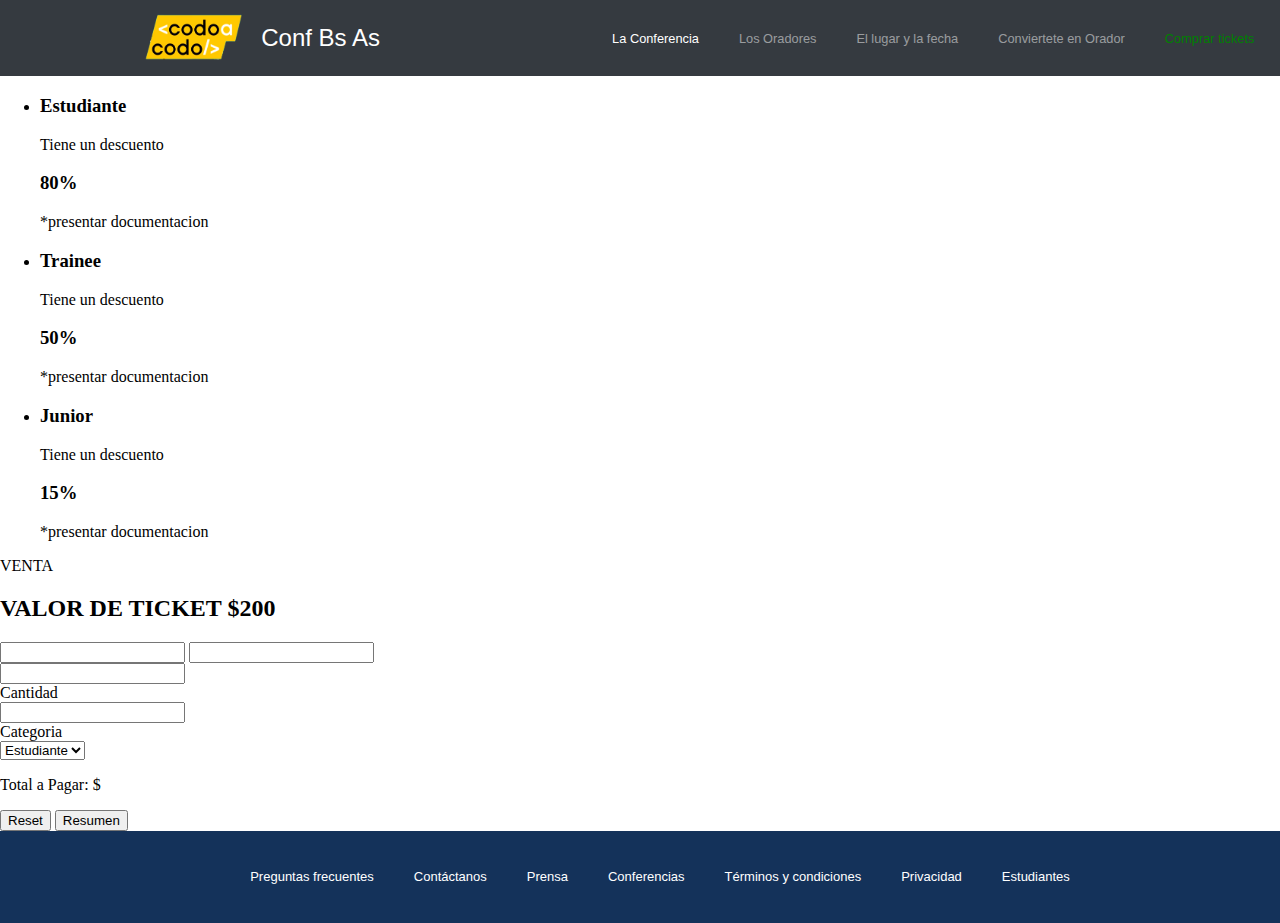
==== tickets.html @ 84635dd7 "Listo HTML de segunda entrega" ====
<!DOCTYPE html>
<html lang="en">
<head>
    <meta charset="UTF-8">
    <meta http-equiv="X-UA-Compatible" content="IE=edge">
    <meta name="viewport" content="width=device-width, initial-scale=1.0">
    <title>Tickets</title>
    <link rel="stylesheet" href="style.css">
</head>
<body>
    <header>
        <div class="logo_container">
            <img src="img/codoacodo.png" alt="codoacodo logo" id="cac_logo">
        <span>Conf Bs As</span>
        </div>
        <nav>
            <li>
                <ul class="selected">La Conferencia</ul>
                <ul>Los Oradores</ul>
                <ul>El lugar y la fecha</ul>
                <ul>Conviertete en Orador</ul>
                <ul class="highlight"><a href="/tickets.html">Comprar tickets</a></ul>
            </li>
        </nav>
    </header>
   <section class="tickets">
    <div class="tickets_list">
        <ul>
            <li class="tickets_list_estudiante">
                <h3>Estudiante</h3>
                <p>Tiene un descuento</p>
                <h3>80%</h3>
                <p>*presentar documentacion</p>
            </li>
            <li class="tickets_list_trainee">
                <h3>Trainee</h3>
                <p>Tiene un descuento</p>
                <h3>50%</h3>
                <p>*presentar documentacion</p>
            </li>
            <li class="tickets_list_junior">
                <h3>Junior</h3>
                <p>Tiene un descuento</p>
                <h3>15%</h3>
                <p>*presentar documentacion</p>
            </li>
        </ul>
    </div>
    <aside>VENTA</aside>
    <h2>VALOR DE TICKET $200</h3>
        <form action="" class="form_tickets_buy">
            <div class="form_tickets_identification">
                <input type="text" name="" id="">
                <input type="text" name="" id="">
            </div>
            <div class="form_tickets_contact">
                <input type="email" name="" id="">
            </div>
            <div class="form_tickets_quantity">
                <aside>Cantidad</aside>
                <input type="number" name="" id="">
            </div>
            <div class="form_tickets_select_category">
                <aside>Categoria</aside>
                <select name="" id="">
                    <option value="estudiante">Estudiante</option>
                    <option value="trainee">Trainee</option>
                    <option value="junior">Junior</option>
                </select>
            </div>
            <div id="form_tickets_total">
                <p>Total a Pagar: $</p>
            </div>
            <div class="form_tickets_buttons">
                <button type="reset" id="form_tickets_reset">Reset</button>
                <button type="submit" id="form_tickets_submit">Resumen</button>
            </div>
        </form>
   </section>
    <footer>
        <li>
            <ul>Preguntas frecuentes</ul>
            <ul>Contáctanos</ul>
            <ul>Prensa</ul>
            <ul>Conferencias</ul>
            <ul>Términos y condiciones</ul>
            <ul>Privacidad</ul>
            <ul>Estudiantes</ul>
        </li>
    </footer>

</body>
</html>
---- style.css ----
body{
    margin: 0;
}
 
 
 header{
    display: flex;
    background-color: rgba(53,58,64, 1);
    justify-content: space-evenly;
    align-items: center;
    height: 10%;
 }

 header span{
    color: white;
 }

 .logo_container{
    display: flex;
    font-size: 150%;
    text-align: center;
    align-items: center;
    padding-left: 10%;
    font-family: Vegur, 'PT Sans', Verdana, sans-serif;
 }

 #cac_logo{
    width: 30%;
    /* height: 10%; */
 }

nav{
    opacity: 100%;
    color: rgba(255, 255, 255, 0.5);
    padding-right: 2%;
}
nav li{
    display: flex;
    font-size: 80%;
}

.selected{
    color: rgba(255, 255, 255, 1);
}
/*
.highlight{
    color: green;
}
*/

nav li ul{
    white-space: nowrap;
    font-family: Vegur, 'PT Sans', Verdana, sans-serif;
}
nav li ul a{
    text-decoration: none;
    color: green;
}

.summary_container{
    background-color: rgba(00, 00, 00, 0.75);
    display: flex;
    align-items: flex-end;
    height: 80vh;
    
    
}

#summary_background_img{
    position: absolute;
    z-index: -1;
    width: 100%;
}

.summary{
    display: flex;
    flex-direction: column;
    align-items: end;
    padding-right: 10%;
    padding-bottom: 10%;
    font-family: Verdana, Geneva, Tahoma, sans-serif;
    color: rgba(255, 255, 255, 0.9);
}

.summary_title{
    font-family: Vegur, 'PT Sans', Verdana, sans-serif;
    font-size: 200%;
}

.summary_text{
    width: 50%;
}

.summary_buttons{
    display: flex;
    justify-content: flex-end;
    width: 50%;
    margin: 0%;
}

#postulate_button{
    color: rgba(255, 255, 255, 1);
    border-color: rgba(255, 255, 255, 1);
    background-color: rgba(00, 00, 00, 0);
    border-radius: 0.25rem;
    font-family: Vegur, 'PT Sans', Verdana, sans-serif;
    border: solid 0.5px;
    padding-left: 5%;
    padding-right: 5%;
    padding-top: 2%;
    padding-bottom: 2%;
}

#buy_button{
    color: rgba(255, 255, 255, 1);
    background-color: rgba(41,167,68, 1);
    border-radius: 0.3rem;
    border: 1px;
    padding-left: 5%;
    padding-right: 5%;
    padding-top: 2%;
    padding-bottom: 2%;
    font-family: Vegur, 'PT Sans', Verdana, sans-serif;
    margin-left: 3%;
}

.speakers{
    background-color: white;
    display: flex;
    flex-direction: column;
    align-items: center;
    margin-bottom: 2%;
    font-family: Vegur, 'PT Sans', Verdana, sans-serif;
}

.speaker{
    display: flex;
    flex-direction: column;
    width: 25vw;
    align-items: center;
    border: solid 1px;
    border-color: rgba(00, 00, 00, 0.15);
    font-size: smaller;
}

.speakers_container{
    width: 100%;
    display: flex;
    justify-content: space-evenly;
}

.speaker_img{
    width: 25vw;
}

.speaker_img img{
    width: 100%;
    height: 15em;
}

.speaker_links{
    width: 100%;

}

.speaker_links button{
    margin-left: 0.5vw;
}

.speaker_review{
    overflow: hidden;
    padding-left: 3%;
    padding-right: 3%;
    text-align: justify;
}
.review_container{
    display: flex;
    background-color: rgba(53,58,64,1);
    color: white;
    margin-bottom: 2%;
    height: 60vh;
    font-family: Vegur, 'PT Sans', Verdana, sans-serif;
}

.review_title{

}

.review_text{
    font-size: smaller;
}


.button_link_javascript{
    border: none;
    border-radius: 0.2vw;
    background-color: rgba(254,193,6, 1);
}

.button_link_react{
    border: none;
    border-radius: 0.2vw;
    background-color: rgba(22,163,184,1);
}

.button_link_startups{
    border: none;
    border-radius: 0.2vw;
    background-color: rgba(219,54,70,1);
}

.button_link_business{
    border: none;
    border-radius: 0.2vw;
    background-color: rgba(108,117,124, 1);
}

.review{
    padding-left: 3%;
}

#review_image{
    width: 50%;  
}

#review_container_know_more{
    background-color: rgba(00, 00, 00, 0);
    color: rgba(255, 255, 255, 1);
    width: 15%;
    height: 10%;
   border-color: rgba(255, 255, 255, 1);
   border-radius: 0.25rem;
}

.form_container{
    display: flex;
    flex-direction: column;
    align-items: center;
    margin-bottom: 1%;
    font-family: Vegur, 'PT Sans', Verdana, sans-serif;
}

.form_speaker{
    display: flex;
    flex-direction: column;
    align-items: center;
}

.form_container_pre_spekear{
    margin: 1%;
    font-size: 0.7rem;
}

.form_container h3{
    font-size: 2em;
    margin: 1%;
}

.form_container_post_speaker{
    font-size: small;
}

.form_container_underline{
    color: rgba(00, 00, 00, 1);
    text-decoration: none;
    border-bottom:2px dotted #9999CC;
}


.form_container_identification{
    width: 100%;
    margin-bottom: 1%;
    display: flex;
}

#form_name{
    width: 48%;
    margin-right: 1%;
    border-radius: 0.25rem;
    border: 1px solid;
    border-color: rgba(00, 00, 00, 0.30);
}

#form_lastname{
    width: 48%;
    border-radius: 0.25rem;
    border: 1px solid;
    border-color: rgba(00, 00, 00, 0.30);
}

#theme{
    width: 100%;
    padding-bottom: 10%;
    border-radius: 0.25rem;
    border: 1px solid;
    border-color: rgba(00, 00, 00, 0.30);
}

.form_reminder{
    align-self: baseline;
    color: rgba(00, 00, 00, 0.60);
    font-size: x-small;
}

#send_form-button{
    background-color: rgba(150,201,62, 1);
    color: rgba(255, 255, 255, 1);
    width: 100%;
    padding-top: 2%;
    padding-bottom: 2%;
    border: 0;
}

footer li{
    background-color: rgba(20, 50, 90, 1);
    color: rgba(255, 255, 255, 1);
    display: flex;
    justify-content: center;
    font-family: Vegur, 'PT Sans', Verdana, sans-serif;
}

footer li ul{
    font-size: small;
    margin: 0%;
    padding-top: 3%;
    padding-bottom: 3%;
    
}
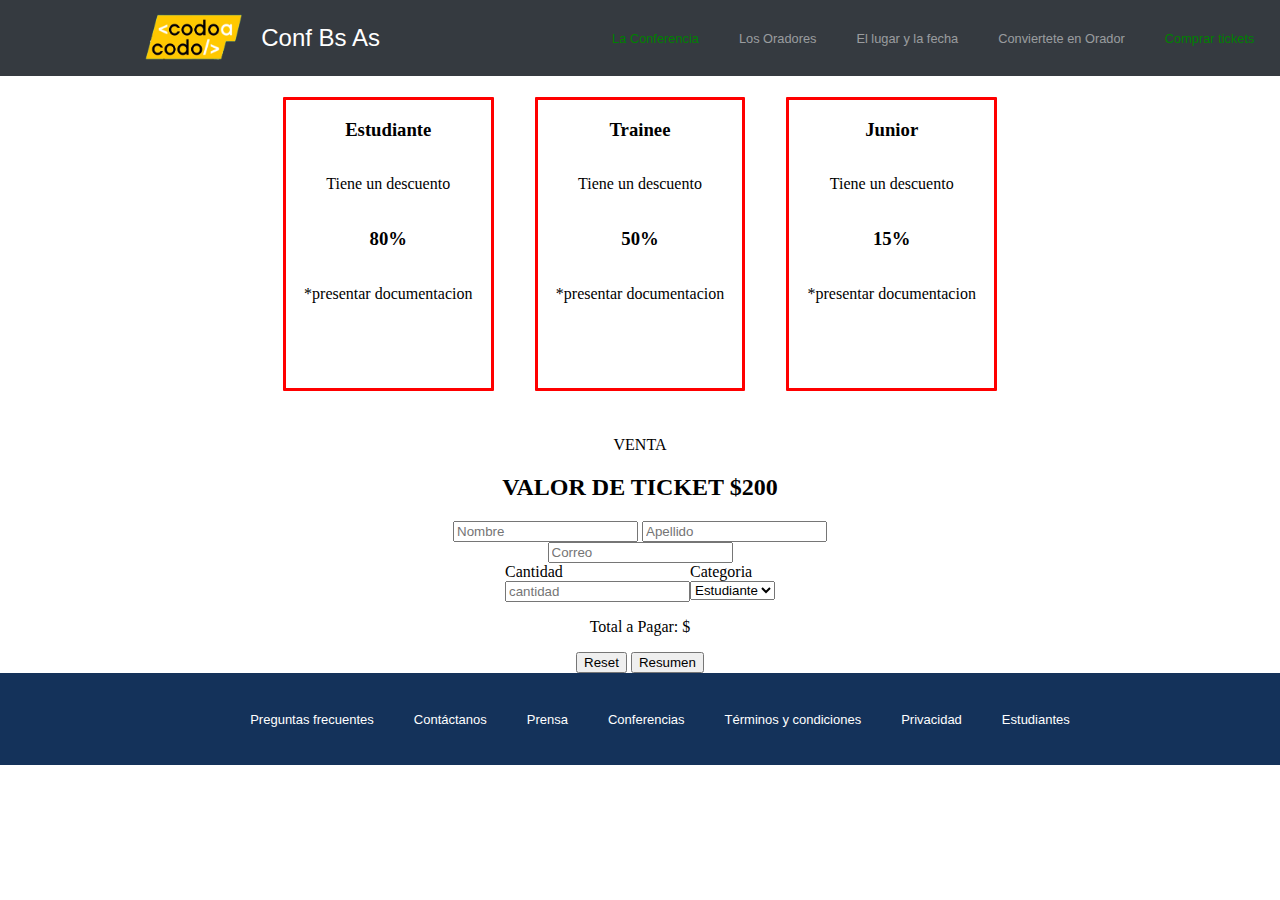
==== commit 9d07950d: "Cambios en HTML y CSS" ====
--- a/tickets.html
+++ b/tickets.html
@@ -15,7 +15,7 @@
         </div>
         <nav>
             <li>
-                <ul class="selected">La Conferencia</ul>
+                <ul><a href="/index.html">La Conferencia</a></ul>
                 <ul>Los Oradores</ul>
                 <ul>El lugar y la fecha</ul>
                 <ul>Conviertete en Orador</ul>
@@ -25,49 +25,53 @@
     </header>
    <section class="tickets">
     <div class="tickets_list">
-        <ul>
-            <li class="tickets_list_estudiante">
-                <h3>Estudiante</h3>
+        <div class="tickets_list_card">
+            <h3>Estudiante</h3>
                 <p>Tiene un descuento</p>
                 <h3>80%</h3>
                 <p>*presentar documentacion</p>
-            </li>
-            <li class="tickets_list_trainee">
-                <h3>Trainee</h3>
-                <p>Tiene un descuento</p>
-                <h3>50%</h3>
-                <p>*presentar documentacion</p>
-            </li>
-            <li class="tickets_list_junior">
-                <h3>Junior</h3>
-                <p>Tiene un descuento</p>
-                <h3>15%</h3>
-                <p>*presentar documentacion</p>
-            </li>
-        </ul>
+        </div>
+        <div class="tickets_list_card">
+            <h3>Trainee</h3>
+            <p>Tiene un descuento</p>
+            <h3>50%</h3>
+            <p>*presentar documentacion</p>
+        </div>
+        <div class="tickets_list_card">
+            <h3>Junior</h3>
+            <p>Tiene un descuento</p>
+            <h3>15%</h3>
+            <p>*presentar documentacion</p>
+        </div>  
     </div>
-    <aside>VENTA</aside>
-    <h2>VALOR DE TICKET $200</h3>
+    <div class="tickets_price">
+        <aside>VENTA</aside>
+    <h2>VALOR DE TICKET $200</h2>
+    </div>
+    
         <form action="" class="form_tickets_buy">
             <div class="form_tickets_identification">
-                <input type="text" name="" id="">
-                <input type="text" name="" id="">
+                <input type="text" name="nombre" id="" placeholder="Nombre">
+                <input type="text" name="" id="" placeholder="Apellido">
             </div>
             <div class="form_tickets_contact">
-                <input type="email" name="" id="">
+                <input type="email" name="" id="" placeholder="Correo">
             </div>
-            <div class="form_tickets_quantity">
-                <aside>Cantidad</aside>
-                <input type="number" name="" id="">
+            <div class="form_tickets_selection">
+                <div class="form_tickets_quantity">
+                    <aside>Cantidad</aside>
+                    <input type="number" name="" id="" placeholder="cantidad">
+                </div>
+                <div class="form_tickets_select_category">
+                    <aside>Categoria</aside>
+                    <select name="" id="">
+                        <option value="estudiante">Estudiante</option>
+                        <option value="trainee">Trainee</option>
+                        <option value="junior">Junior</option>
+                    </select>
+                </div>
             </div>
-            <div class="form_tickets_select_category">
-                <aside>Categoria</aside>
-                <select name="" id="">
-                    <option value="estudiante">Estudiante</option>
-                    <option value="trainee">Trainee</option>
-                    <option value="junior">Junior</option>
-                </select>
-            </div>
+            
             <div id="form_tickets_total">
                 <p>Total a Pagar: $</p>
             </div>
--- a/style.css
+++ b/style.css
@@ -326,3 +326,49 @@
     padding-bottom: 3%;
     
 }
+/* 
+.tickets_list{
+    align-items: center;
+} */
+
+.tickets{
+    display: flex;
+    flex-direction: column;
+    align-items: center;
+}
+
+
+.tickets_list{
+    width: 80%;
+    display: flex;
+    justify-content: center;
+    height: 40vh;
+}
+
+.tickets_list_card{
+    display: flex;
+    flex-direction: column;
+    align-items: center;
+    border-radius: 1px;
+    border-style: solid;
+    border-color: red;
+    margin: 2%;
+    height: 80%;
+    width: 20%;
+}
+
+.tickets_price{
+    display: flex;
+    flex-direction: column;
+    align-items: center;
+}
+
+.form_tickets_buy{
+    display: flex;
+    flex-direction: column;
+    align-items: center;
+}
+
+.form_tickets_selection{
+    display: flex;
+}
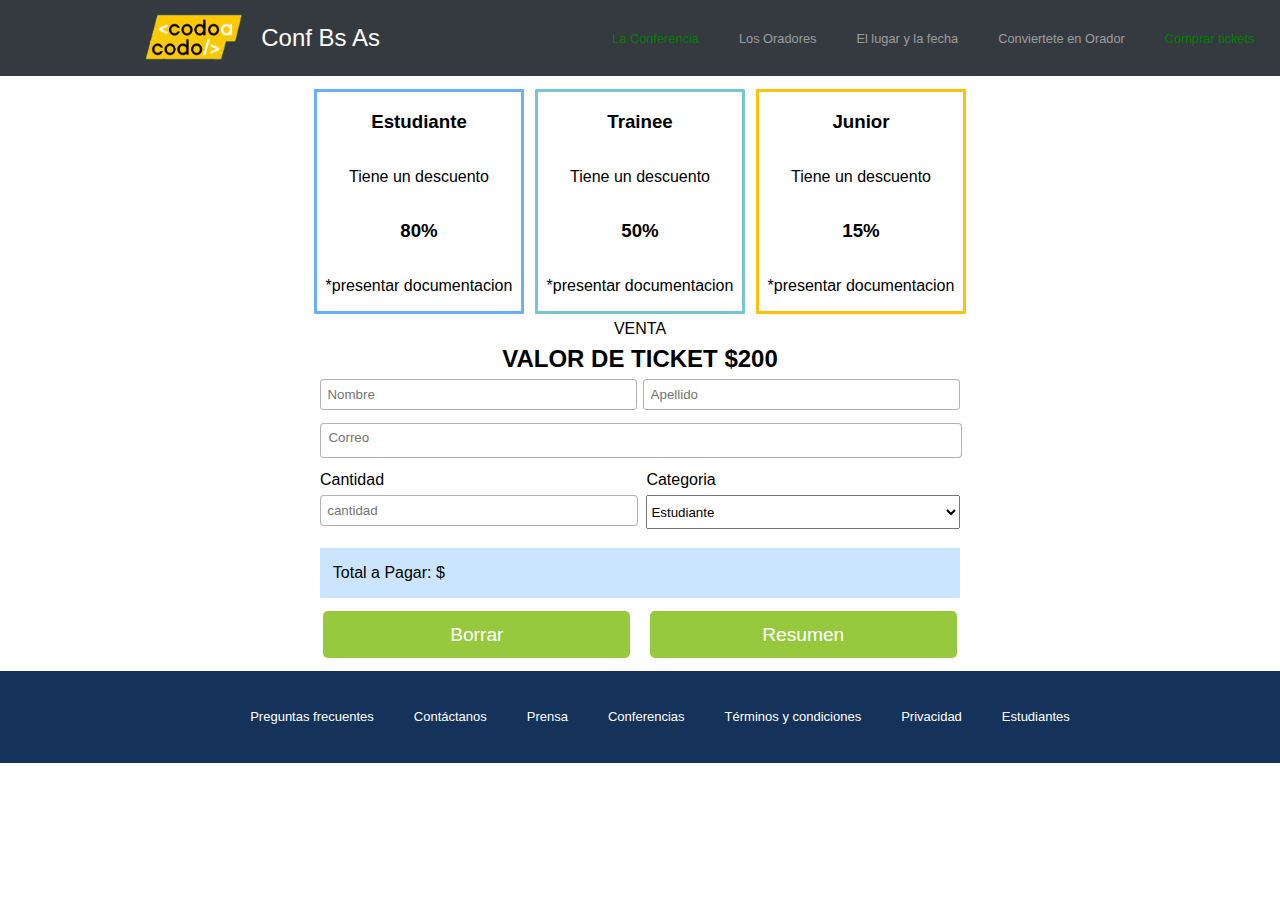
==== commit 4a2e78f0: "HTML terminado" ====
--- a/tickets.html
+++ b/tickets.html
@@ -25,19 +25,19 @@
     </header>
    <section class="tickets">
     <div class="tickets_list">
-        <div class="tickets_list_card">
+        <div class="tickets_list_card ticket_list_card_estudiante">
             <h3>Estudiante</h3>
                 <p>Tiene un descuento</p>
                 <h3>80%</h3>
                 <p>*presentar documentacion</p>
         </div>
-        <div class="tickets_list_card">
+        <div class="tickets_list_card ticket_list_card_trainee">
             <h3>Trainee</h3>
             <p>Tiene un descuento</p>
             <h3>50%</h3>
             <p>*presentar documentacion</p>
         </div>
-        <div class="tickets_list_card">
+        <div class="tickets_list_card ticket_list_card_junior">
             <h3>Junior</h3>
             <p>Tiene un descuento</p>
             <h3>15%</h3>
@@ -51,20 +51,20 @@
     
         <form action="" class="form_tickets_buy">
             <div class="form_tickets_identification">
-                <input type="text" name="nombre" id="" placeholder="Nombre">
-                <input type="text" name="" id="" placeholder="Apellido">
+                <input type="text" name="nombre" class="form_name" id="" placeholder="Nombre">
+                <input type="text" name="" class="form_lastname" id="form_tickets_buy_contact_input" placeholder="Apellido">
             </div>
             <div class="form_tickets_contact">
-                <input type="email" name="" id="" placeholder="Correo">
+                <input type="email" name="" id="form_tickets_contact_input" placeholder="  Correo">
             </div>
             <div class="form_tickets_selection">
                 <div class="form_tickets_quantity">
                     <aside>Cantidad</aside>
-                    <input type="number" name="" id="" placeholder="cantidad">
+                    <input type="number" name="" id="form_tickets_quantity_input" placeholder="cantidad">
                 </div>
-                <div class="form_tickets_select_category">
+                <div class="form_tickets_category">
                     <aside>Categoria</aside>
-                    <select name="" id="">
+                    <select name="" id="form_tickets_category_select">
                         <option value="estudiante">Estudiante</option>
                         <option value="trainee">Trainee</option>
                         <option value="junior">Junior</option>
@@ -72,11 +72,11 @@
                 </div>
             </div>
             
-            <div id="form_tickets_total">
-                <p>Total a Pagar: $</p>
+            <div class="form_tickets_total">
+                <p id="form_tickets_total_output">Total a Pagar: $</p>
             </div>
             <div class="form_tickets_buttons">
-                <button type="reset" id="form_tickets_reset">Reset</button>
+                <button type="reset" id="form_tickets_borrar">Borrar</button>
                 <button type="submit" id="form_tickets_submit">Resumen</button>
             </div>
         </form>
--- a/style.css
+++ b/style.css
@@ -1,5 +1,6 @@
 body{
     margin: 0;
+    font-family: Vegur, 'PT Sans', Verdana, sans-serif;   
 }
  
  
@@ -271,9 +272,10 @@
     width: 100%;
     margin-bottom: 1%;
     display: flex;
-}
-
-#form_name{
+    height: 3vh;
+}
+
+.form_name{
     width: 48%;
     margin-right: 1%;
     border-radius: 0.25rem;
@@ -281,7 +283,7 @@
     border-color: rgba(00, 00, 00, 0.30);
 }
 
-#form_lastname{
+.form_lastname{
     width: 48%;
     border-radius: 0.25rem;
     border: 1px solid;
@@ -342,7 +344,9 @@
     width: 80%;
     display: flex;
     justify-content: center;
-    height: 40vh;
+    height: 100%;
+    margin-top: 1%;
+    margin-bottom: 0.5%;
 }
 
 .tickets_list_card{
@@ -352,23 +356,150 @@
     border-radius: 1px;
     border-style: solid;
     border-color: red;
-    margin: 2%;
-    height: 80%;
+    margin-left: 0.5%;
+    margin-right: 0.5%;
+    height: 65%;
     width: 20%;
 }
 
+.ticket_list_card_estudiante{
+    border-color: rgba(102,176,255,255);
+}
+
+.ticket_list_card_trainee{
+    border-color: rgba(115,199,212,255);
+}
+
+.ticket_list_card_junior{
+    border-color: rgba(255,193,10,255);
+}
+
 .tickets_price{
     display: flex;
     flex-direction: column;
     align-items: center;
+    width: 50%;
+}
+
+.tickets_price h2{
+    margin-top: 1%;
+    margin-bottom: 1%;
 }
 
 .form_tickets_buy{
-    display: flex;
-    flex-direction: column;
-    align-items: center;
+    width: 50%;
+    display: flex;
+    flex-direction: column;
+    align-items: center;
+}
+
+.form_tickets_identification{
+    display: flex;
+    width: 100%;
+}
+
+.form_tickets_identification input{
+    padding-left: 1%;
+}
+
+.form_tickets_contact{
+    width: 100%;
+    margin-top: 2%;
+    margin-bottom: 2%;
+}
+
+#form_tickets_contact_input{
+    border-radius: 0.25rem;
+    border: 1px solid;
+    border-color: rgba(00, 00, 00, 0.30);
+    padding: 0% 0% 1% 0%;
 }
 
 .form_tickets_selection{
     display: flex;
-}
+    width: 100%;
+    margin-bottom: 3%;
+}
+
+.form_tickets_selection input{
+    border-radius: 0.25rem;
+    border: 1px solid;
+    border-color: rgba(00, 00, 00, 0.30);
+    padding-left: 2%;
+}
+
+.form_tickets_selection aside{
+    margin-bottom: 2%;
+}
+
+.form_tickets_quantity{
+    width: 50%;
+    margin-right: 2%;
+}
+
+#form_tickets_quantity_input{
+    width: 98%;
+}
+
+.form_tickets_category{
+    width: 50%;
+}
+
+#form_tickets_category_select{
+    width: 100%;
+    height: 3.7vh;
+}
+
+.form_tickets_buy input{
+    width: inherit;
+    height: 3vh;
+}
+
+
+
+
+.form_tickets_total{
+    background-color: rgba(204,229,255,255);
+    width: 100%;
+}
+
+#form_tickets_total_output{
+    padding-left: 2%;
+}
+
+.form_tickets_buttons{
+    display: flex;
+    width: 100%;
+    justify-content: space-around;
+    margin-top: 2%;
+    margin-bottom: 2%;
+}
+
+#form_tickets_borrar{
+    color: rgba(255, 255, 255, 1);
+    background-color: rgba(150,201,62, 1);
+    border-radius: 0.3rem;
+    border: 1px;
+    padding-left: 5%;
+    padding-right: 5%;
+    padding-top: 2%;
+    padding-bottom: 2%;
+    width: 48%;
+    margin-right: 2%;
+    font-size: larger;
+}
+
+#form_tickets_submit{
+    color: rgba(255, 255, 255, 1);
+    background-color: rgba(150,201,62, 1);
+    border-radius: 0.3rem;
+    border: 1px;
+    padding-left: 5%;
+    padding-right: 5%;
+    padding-top: 2%;
+    padding-bottom: 2%;
+    width: 48%;
+    font-size: larger;
+}
+
+
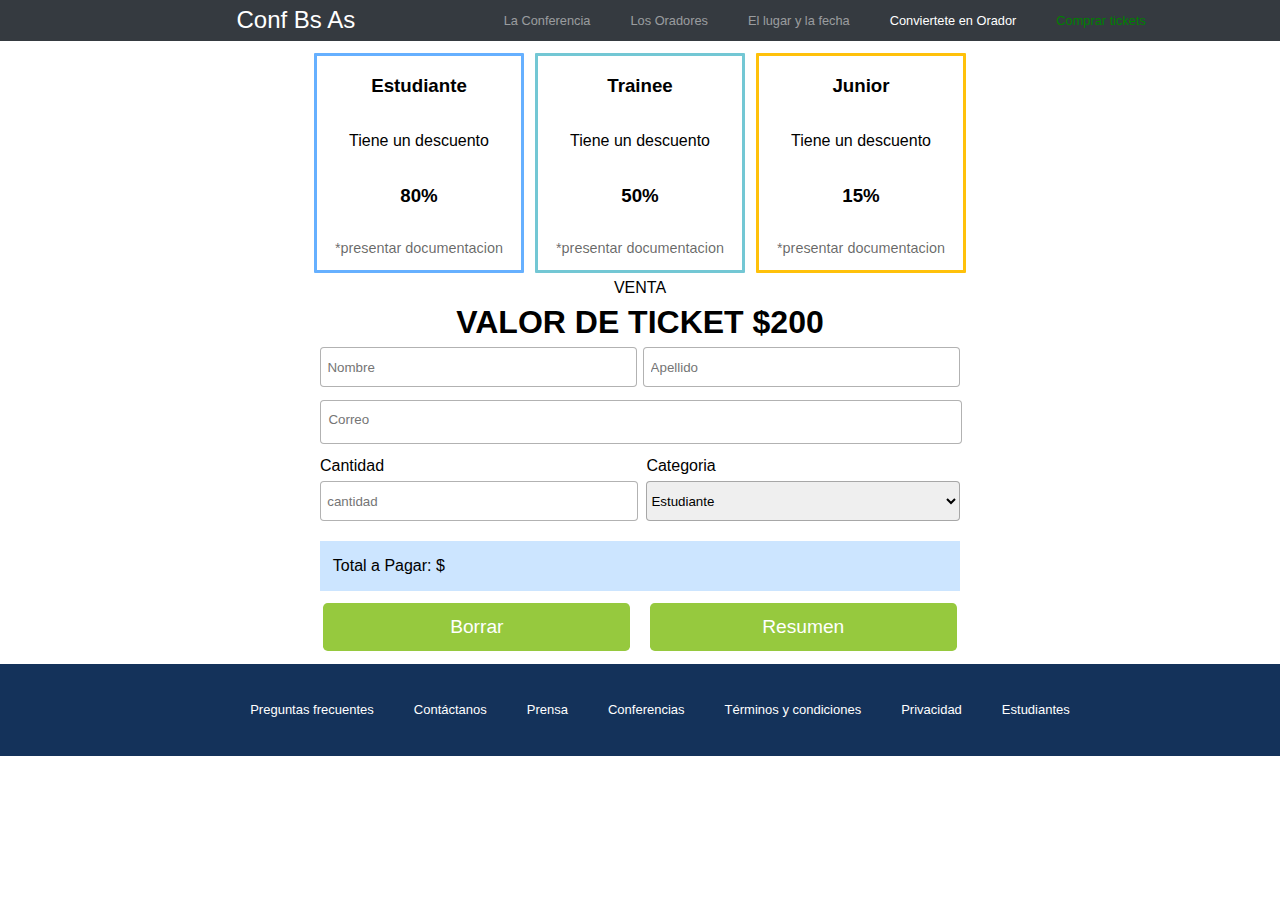
==== commit 14dc2a63: "Segunda entrega lista" ====
--- a/tickets.html
+++ b/tickets.html
@@ -10,16 +10,15 @@
 <body>
     <header>
         <div class="logo_container">
-            <img src="img/codoacodo.png" alt="codoacodo logo" id="cac_logo">
         <span>Conf Bs As</span>
         </div>
         <nav>
             <li>
-                <ul><a href="/index.html">La Conferencia</a></ul>
+                <ul id="navLaConferencia"><a href="/index.html" >La Conferencia</a></ul>
                 <ul>Los Oradores</ul>
                 <ul>El lugar y la fecha</ul>
-                <ul>Conviertete en Orador</ul>
-                <ul class="highlight"><a href="/tickets.html">Comprar tickets</a></ul>
+                <ul ><a href="/tickets.html" id="navSerOrador">Conviertete en Orador</a></ul>
+                <ul class="highlight"  id="navBuyTickets">Comprar tickets</ul>
             </li>
         </nav>
     </header>
@@ -29,33 +28,32 @@
             <h3>Estudiante</h3>
                 <p>Tiene un descuento</p>
                 <h3>80%</h3>
-                <p>*presentar documentacion</p>
+                <p class="tickets_list_card_reminder">*presentar documentacion</p>
         </div>
         <div class="tickets_list_card ticket_list_card_trainee">
             <h3>Trainee</h3>
             <p>Tiene un descuento</p>
             <h3>50%</h3>
-            <p>*presentar documentacion</p>
+            <p class="tickets_list_card_reminder">*presentar documentacion</p>
         </div>
         <div class="tickets_list_card ticket_list_card_junior">
             <h3>Junior</h3>
             <p>Tiene un descuento</p>
             <h3>15%</h3>
-            <p>*presentar documentacion</p>
+            <p class="tickets_list_card_reminder">*presentar documentacion</p>
         </div>  
     </div>
     <div class="tickets_price">
         <aside>VENTA</aside>
     <h2>VALOR DE TICKET $200</h2>
     </div>
-    
-        <form action="" class="form_tickets_buy">
+        <form action="" id="form_tickets_buy">
             <div class="form_tickets_identification">
-                <input type="text" name="nombre" class="form_name" id="" placeholder="Nombre">
-                <input type="text" name="" class="form_lastname" id="form_tickets_buy_contact_input" placeholder="Apellido">
+                <input type="text" name="nombre" class="form_name" id="form_tickets_buy_nombre" placeholder="Nombre">
+                <input type="text" name="" class="form_lastname" id="form_tickets_buy_lastname" placeholder="Apellido">
             </div>
             <div class="form_tickets_contact">
-                <input type="email" name="" id="form_tickets_contact_input" placeholder="  Correo">
+                <input type="email" name="" id="form_tickets_contact_mail" placeholder="  Correo">
             </div>
             <div class="form_tickets_selection">
                 <div class="form_tickets_quantity">
@@ -71,7 +69,6 @@
                     </select>
                 </div>
             </div>
-            
             <div class="form_tickets_total">
                 <p id="form_tickets_total_output">Total a Pagar: $</p>
             </div>
@@ -92,6 +89,6 @@
             <ul>Estudiantes</ul>
         </li>
     </footer>
-
+<script src="main.js"></script>
 </body>
 </html>--- a/style.css
+++ b/style.css
@@ -3,7 +3,6 @@
     font-family: Vegur, 'PT Sans', Verdana, sans-serif;   
 }
  
- 
  header{
     display: flex;
     background-color: rgba(53,58,64, 1);
@@ -27,7 +26,6 @@
 
  #cac_logo{
     width: 30%;
-    /* height: 10%; */
  }
 
 nav{
@@ -43,11 +41,10 @@
 .selected{
     color: rgba(255, 255, 255, 1);
 }
-/*
+
 .highlight{
     color: green;
 }
-*/
 
 nav li ul{
     white-space: nowrap;
@@ -55,7 +52,7 @@
 }
 nav li ul a{
     text-decoration: none;
-    color: green;
+    color: rgba(255, 255, 255, 0.5);
 }
 
 .summary_container{
@@ -63,8 +60,6 @@
     display: flex;
     align-items: flex-end;
     height: 80vh;
-    
-    
 }
 
 #summary_background_img{
@@ -161,7 +156,6 @@
 
 .speaker_links{
     width: 100%;
-
 }
 
 .speaker_links button{
@@ -183,10 +177,6 @@
     font-family: Vegur, 'PT Sans', Verdana, sans-serif;
 }
 
-.review_title{
-
-}
-
 .review_text{
     font-size: smaller;
 }
@@ -326,12 +316,7 @@
     margin: 0%;
     padding-top: 3%;
     padding-bottom: 3%;
-    
-}
-/* 
-.tickets_list{
-    align-items: center;
-} */
+}
 
 .tickets{
     display: flex;
@@ -374,6 +359,11 @@
     border-color: rgba(255,193,10,255);
 }
 
+.tickets_list_card_reminder{
+    color: rgba(00, 00, 00, 0.60);
+    font-size: 0.9em;
+}
+
 .tickets_price{
     display: flex;
     flex-direction: column;
@@ -384,9 +374,10 @@
 .tickets_price h2{
     margin-top: 1%;
     margin-bottom: 1%;
-}
-
-.form_tickets_buy{
+    font-size: 2em;
+}
+
+#form_tickets_buy{
     width: 50%;
     display: flex;
     flex-direction: column;
@@ -400,6 +391,7 @@
 
 .form_tickets_identification input{
     padding-left: 1%;
+    height: 4vh;
 }
 
 .form_tickets_contact{
@@ -408,11 +400,21 @@
     margin-bottom: 2%;
 }
 
-#form_tickets_contact_input{
+#form_tickets_contact_mail{
+    width: 100%;
+    height: 4vh;
     border-radius: 0.25rem;
     border: 1px solid;
     border-color: rgba(00, 00, 00, 0.30);
     padding: 0% 0% 1% 0%;
+}
+
+#form_tickets_lastname{
+    border-radius: 0.25rem;
+    border: 1px solid;
+    border-color: rgba(00, 00, 00, 0.30);
+    width: 100%;
+    height: 4vh;
 }
 
 .form_tickets_selection{
@@ -439,6 +441,7 @@
 
 #form_tickets_quantity_input{
     width: 98%;
+    height: 4vh;
 }
 
 .form_tickets_category{
@@ -447,16 +450,16 @@
 
 #form_tickets_category_select{
     width: 100%;
-    height: 3.7vh;
+    height: 4.4vh;
+    border-radius: 0.25rem;
+    border: 1px solid;
+    border-color: rgba(00, 00, 00, 0.30);
 }
 
 .form_tickets_buy input{
     width: inherit;
     height: 3vh;
 }
-
-
-
 
 .form_tickets_total{
     background-color: rgba(204,229,255,255);
